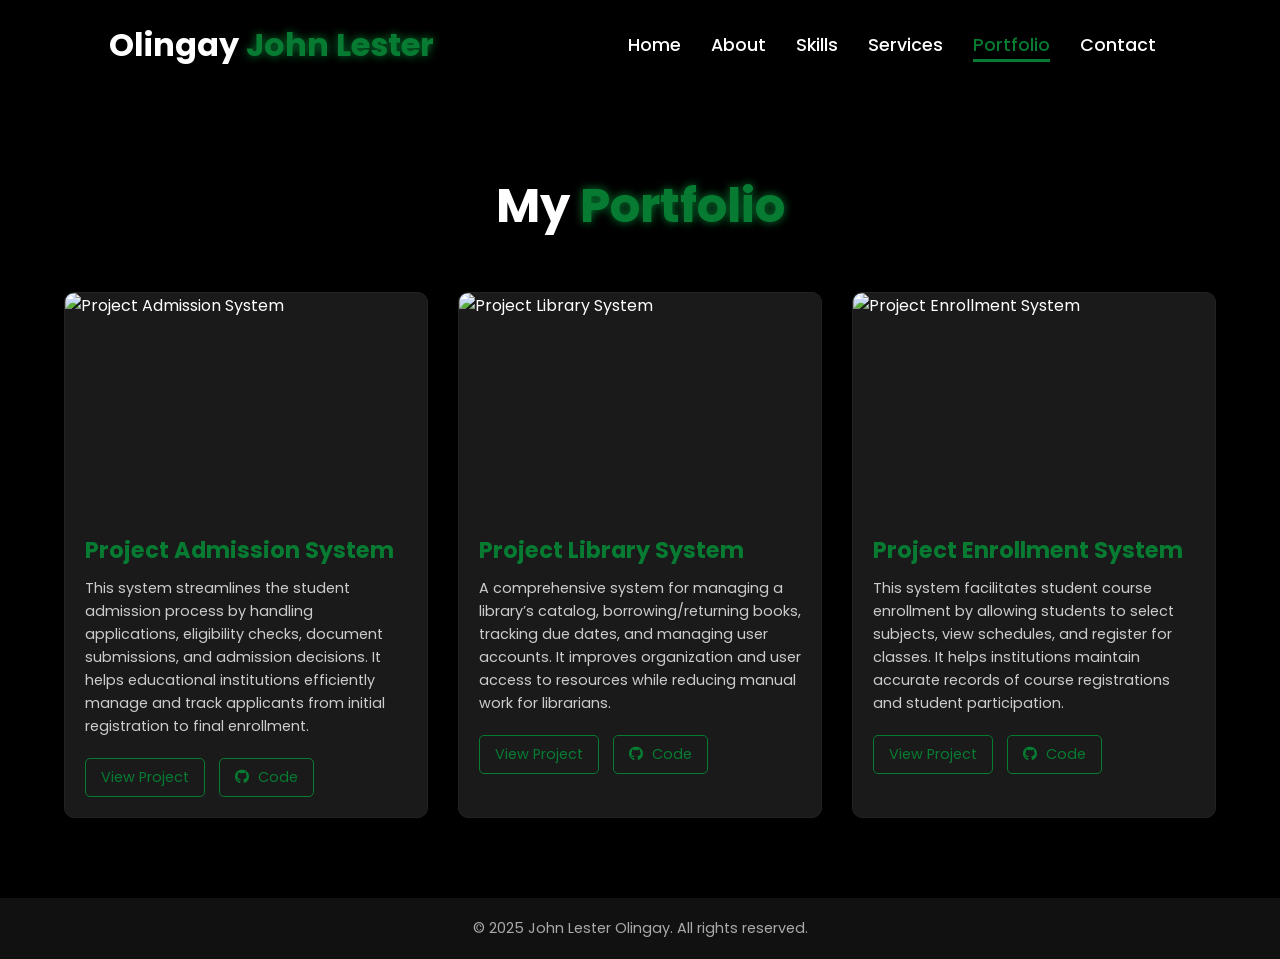
==== portfolio.html @ 80d1571b "Add files via upload" ====
<!DOCTYPE html>
<html lang="en">
<head>
    <meta charset="UTF-8">
    <meta name="viewport" content="width=device-width, initial-scale=1.0">
    <link rel="stylesheet" href="https://cdnjs.cloudflare.com/ajax/libs/font-awesome/6.5.1/css/all.min.css">
    <link rel="stylesheet" href="https://unpkg.com/aos@next/dist/aos.css" />
    <link rel="stylesheet" href="style.css">
    <title>My Portfolio - John Lester Olingay</title>
</head>
<body>
    <nav>
        <div class="nav-container">
             <a href="index.html" class="logo-link">
                <div class="logo" data-aos="zoom-in" data-aos-duration="1500">
                    Olingay <span>John Lester</span>
                </div>
            </a>
            <div class="links">
                <div class="link"><a href="index.html">Home</a></div>
                <div class="link"><a href="about.html">About</a></div>
                <div class="link"><a href="skills.html">Skills</a></div>
                <div class="link"><a href="services.html">Services</a></div>
                <div class="link"><a href="portfolio.html" class="active">Portfolio</a></div>
                <div class="link"><a href="contact.html">Contact</a></div>
            </div>
            <i class="fa-solid fa-bars hamburg" onclick="hamburg()"></i>
        </div>
        <div class="dropdown">
            <div class="links">
                <a href="index.html">Home</a>
                <a href="about.html">About</a>
                <a href="skills.html">Skills</a>
                <a href="services.html">Services</a>
                <a href="portfolio.html">Portfolio</a>
                <a href="contact.html">Contact</a>
                <i class="fa-solid fa-xmark cancel" onclick="cancel()"></i>
            </div>
        </div>
    </nav>

    <section class="page-section portfolio-section">
        <div class="container">
            <h2 class="page-title" data-aos="fade-down">My <span>Portfolio</span></h2>
            <div class="portfolio-grid">
                <!-- Project 1 -->
                <div class="project-card" data-aos="fade-up" data-aos-delay="100">
                    <img src="https://via.placeholder.com/400x300?text=Project+Alpha" alt="Project Admission System">
                    <div class="project-info">
                        <h3>Project Admission System</h3>
                        <p>This system streamlines the student admission process by handling applications, eligibility checks, document submissions, and admission decisions. It helps educational institutions efficiently manage and track applicants from initial registration to final enrollment.</p>
                        <div class="project-links">
                            <a href="#" target="_blank" class="btn-secondary">View Project</a>
                            <a href="#" target="_blank" class="btn-secondary"><i class="fab fa-github"></i> Code</a>
                        </div>
                    </div>
                </div>
                <!-- Project 2 -->
                <div class="project-card" data-aos="fade-up" data-aos-delay="200">
                    <img src="https://via.placeholder.com/400x300?text=Project+Beta" alt="Project Library System">
                    <div class="project-info">
                        <h3>Project Library System</h3>
                        <p>A comprehensive system for managing a library’s catalog, borrowing/returning books, tracking due dates, and managing user accounts. It improves organization and user access to resources while reducing manual work for librarians.</p>
                         <div class="project-links">
                            <a href="#" target="_blank" class="btn-secondary">View Project</a>
                            <a href="#" target="_blank" class="btn-secondary"><i class="fab fa-github"></i> Code</a>
                        </div>
                    </div>
                </div>
                <!-- Project 3 -->
                <div class="project-card" data-aos="fade-up" data-aos-delay="300">
                    <img src="https://via.placeholder.com/400x300?text=Project+Gamma" alt="Project Enrollment System">
                    <div class="project-info">
                        <h3>Project Enrollment System</h3>
                        <p>This system facilitates student course enrollment by allowing students to select subjects, view schedules, and register for classes. It helps institutions maintain accurate records of course registrations and student participation.</p>
                         <div class="project-links">
                            <a href="#" target="_blank" class="btn-secondary">View Project</a>
                            <a href="#" target="_blank" class="btn-secondary"><i class="fab fa-github"></i> Code</a>
                        </div>
                    </div>
                </div>
                 <!-- Add more project cards as needed -->
            </div>
        </div>
    </section>

    <footer>
        <p>© 2025 John Lester Olingay. All rights reserved.</p>
    </footer>

    <script src="https://unpkg.com/aos@next/dist/aos.js"></script>
    <script>
      AOS.init({offset:100});
    </script>
    <script src="script.js"></script>
</body>
</html>
---- style.css ----
@import url('https://fonts.googleapis.com/css2?family=Poppins:wght@100;200;300;400;500;600;700&display=swap');

:root {
    --primary-color: #077b32;
    --text-color: white;
    --bg-color: black;
    --card-bg-color: #1a1a1a; /* Slightly lighter than body for cards */
    --border-color: #222;
}

*{
    padding: 0;
    margin: 0;
    font-family: 'Poppins', sans-serif;
    box-sizing: border-box;
}

html {
    scroll-behavior: smooth;
}

body{
    width: 100%;
    min-height: 100vh; /* Changed from height to min-height */
    overflow-x: hidden; /* Allow vertical scroll, prevent horizontal */
    background-color: var(--bg-color);
    color: var(--text-color);
    display: flex;
    flex-direction: column;
}

/* Navigation Styles (largely from original) */
nav{
    width: 100%;
    height: 10vh;
    position: sticky;
    top: 0;
    z-index: 1000; /* Ensure nav is on top */
    background-color: rgba(0,0,0,0.8); /* Added slight background for scrolling */
    backdrop-filter: blur(5px);
}
.nav-container{
    width: 100%;
    height: 100%;
    display: flex;
    justify-content: space-around;
    align-items: center;
    padding: 0 20px; /* Added padding for smaller screens */
}
.logo-link {
    text-decoration: none;
}
.logo{
    color: var(--text-color);
    font-size: 2rem;
    font-weight: bold;
}
.logo span{
    color: var(--primary-color);
    text-shadow: 0 0 10px var(--primary-color);
}
.hamburg,
.cancel{
    cursor: pointer;
    position: absolute;
    right: 25px; /* Adjusted */
    top: 50%;     /* Vertically center */
    transform: translateY(-50%); /* Vertically center */
    color: var(--text-color);
    display: none;
    font-size: clamp(2rem, 0.5rem + 5vw, 2.5rem); /* Adjusted font size */
}
.nav-container .links{
    display: flex;
}
.nav-container .links a{
    position: relative;
    font-size: 1.1rem; /* Slightly reduced */
    color: var(--text-color);
    margin: 0 15px; /* Adjusted margin */
    text-decoration: none;
    font-weight: 500; /* Adjusted font weight */
    transition: 0.3s linear;
    padding: 5px 0;
}
.nav-container .links a::before{
    position: absolute;
    content: "";
    bottom: 0; /* Adjusted for padding */
    left: 0;
    width: 0%;
    height: 3px;
    background-color: var(--primary-color);
    transition: 0.2s linear;
}
.nav-container .links a:hover::before,
.nav-container .links a.active::before { /* Style for active link */
    width: 100%;
}
.nav-container .links a:hover,
.nav-container .links a.active {
    color: var(--primary-color);
}
.dropdown{
    z-index: 999; /* Below nav sticky */
    position: fixed; /* Changed to fixed for better overlay */
    top: 0;
    left: 0;
    transform: translateY(-100%); /* Start off-screen */
    width: 100%;
    height: auto;
    background-color: rgba(0,0,0,0.95); /* Darker for better readability */
    box-shadow:  0 0 20px black;
    transition: transform 0.3s ease-in-out; /* Smoother transition */
    padding-top: 70px; /* Space for nav bar */
}
.dropdown .links a{
    display: flex;
    color: var(--text-color);
    text-decoration: none;
    justify-content: center;
    padding: 18px 0; /* Increased padding */
    align-items: center;
    font-size: 1.2rem;
    transition: 0.2s linear;
}
.dropdown .links a:hover{
    background-color: var(--primary-color);
    color: var(--bg-color); /* Ensure text is visible on hover */
}
.dropdown .cancel { /* Position cancel button within dropdown */
    position: absolute;
    top: 15px;
    right: 25px;
    font-size: 2rem;
    color: var(--text-color);
}


/* Hero Section (Home Page) */
.hero-section {
    width: 100%;
    height: 90vh; /* Takes remaining height after nav */
    display: flex;
    align-items: center;
    justify-content: center;
}
.main-container{
    width: 100%;
    height: 100%;
    display: flex;
    justify-content: space-evenly;
    align-items: center;
    padding: 0 5%; /* Added padding */
}
.main-container .image{
    width: clamp(250px, 40vw, 450px); /* Responsive image size */
    height: auto; /* Maintain aspect ratio */
    max-height: 75vh;
    border-radius: 50%;
    overflow: hidden;
    box-shadow: 0 0 50px var(--primary-color);
    flex-shrink: 0; /* Prevent shrinking too much */
}
.main-container .image img{
    width: 100%;
    height: 100%;
    object-fit: cover; /* Ensure image covers the area */
}
.main-container .image:hover{
    animation: animateHeroImage 1.5s ease-in-out infinite;
}
@keyframes animateHeroImage { /* Renamed animation */
    0%{ scale: 1; }
    50%{ scale: 1.05; }
    100%{ scale: 1; }
}
.main-container .content{
    color: var(--text-color);
    width: 50%;
    min-width: 300px; /* Ensure content doesn't get too squeezed */
    min-height: 100px;
}
.content h1{
    font-size: clamp(2rem, 1rem + 5vw, 3rem); /* Adjusted font size */
}
.content h1 span{
    color: var(--primary-color);
    text-shadow: 0  0 10px var(--primary-color);
}
.content .typewriter{
    font-size: clamp(1.5rem, 0.8rem + 4vw, 2.5rem); /* Adjusted font size */
    font-weight: 600;
    min-height: 1.5em; /* Reserve space for text */
}
.content .typewriter-text{
    color: var(--primary-color);
    text-shadow: 0 0 10px var(--primary-color);
}
.content p{
    font-size: clamp(0.9rem , 0.5rem + 1vw, 1.1rem); /* Adjusted font size */
    margin: 15px 0; /* Adjusted margin */
    line-height: 1.6;
}
.social-links i{
    display: inline-flex;
    justify-content: center;
    align-items: center;
    width: 3rem;
    height: 3rem;
    background-color: transparent;
    border: 0.2rem solid var(--primary-color);
    border-radius: 50%;
    color: var(--primary-color);
    margin: 10px 10px 10px 0; /* Adjusted margin */
    font-size: 1.5rem;
    transition: 0.2s linear;
}
.social-links i:hover{
    scale: 1.2; /* Slightly reduced scale */
    color: var(--bg-color);
    background-color: var(--primary-color);
    filter: drop-shadow(0 0 10px var(--primary-color));
}
.content button, .btn-primary {
    display: inline-block;
    padding: 12px 30px; /* Using padding for sizing */
    margin-top: 20px; /* Adjusted margin */
    background-color: var(--primary-color);
    color: var(--text-color);
    border: 2px solid var(--primary-color);
    outline: none;
    font-size: 1rem; /* Adjusted font size */
    font-weight: 600; /* Adjusted font weight */
    border-radius: 5px;
    transition: 0.2s linear;
    text-decoration: none;
    cursor: pointer;
}
.content button:hover, .btn-primary:hover {
    scale: 1.05; /* Adjusted scale */
    color: var(--primary-color);
    background-color: transparent;
    box-shadow: 0 0 20px var(--primary-color); /* Adjusted shadow */
}

/* General Page Styles */
.page-section {
    padding: 80px 5%; /* Standard padding for sections */
    flex-grow: 1; /* Allows footer to be at bottom */
    width: 100%;
}
.container {
    max-width: 1200px;
    margin: 0 auto;
}
.page-title {
    text-align: center;
    font-size: clamp(2rem, 1.5rem + 3vw, 3rem);
    margin-bottom: 50px;
    color: var(--text-color);
}
.page-title span {
    color: var(--primary-color);
    text-shadow: 0 0 10px var(--primary-color);
}

/* About Page Styles */
.about-section .about-content {
    display: flex;
    align-items: center;
    gap: 40px;
    flex-wrap: wrap; /* Allow wrapping on smaller screens */
    justify-content: center;
}
.about-section .about-image {
    flex: 1;
    max-width: 350px;
    min-width: 280px;
    border-radius: 15px;
    overflow: hidden;
    box-shadow: 0 0 30px rgba(7, 123, 50, 0.5);
}
.about-section .about-image img {
    width: 100%;
    display: block;
}
.about-section .about-text {
    flex: 2;
    min-width: 300px;
}
.about-section .about-text h3 {
    font-size: clamp(1.5rem, 1rem + 2vw, 2rem);
    color: var(--primary-color);
    margin-bottom: 15px;
}
.about-section .about-text p {
    font-size: clamp(0.9rem, 0.8rem + 0.5vw, 1rem);
    line-height: 1.7;
    margin-bottom: 15px;
}

/* Skills Page Styles */
.skills-grid {
    display: grid;
    grid-template-columns: repeat(auto-fit, minmax(250px, 1fr));
    gap: 30px;
}
.skill-item {
    background-color: var(--card-bg-color);
    padding: 25px;
    border-radius: 10px;
    text-align: center;
    border: 1px solid var(--border-color);
    transition: transform 0.3s ease, box-shadow 0.3s ease;
}
.skill-item:hover {
    transform: translateY(-5px);
    box-shadow: 0 10px 20px rgba(7, 123, 50, 0.3);
}
.skill-icon {
    font-size: 3rem;
    color: var(--primary-color);
    margin-bottom: 15px;
}
.skill-item h3 {
    font-size: 1.3rem;
    margin-bottom: 10px;
    color: var(--text-color);
}
.skill-bar {
    width: 100%;
    background-color: #333;
    border-radius: 5px;
    overflow: hidden;
    height: 20px;
}
.skill-level {
    height: 100%;
    background-color: var(--primary-color);
    color: var(--bg-color);
    font-weight: bold;
    font-size: 0.8rem;
    line-height: 20px;
    text-align: right;
    padding-right: 5px;
}

/* Services Page Styles */
.services-grid {
    display: grid;
    grid-template-columns: repeat(auto-fit, minmax(300px, 1fr));
    gap: 30px;
}
.service-card {
    background-color: var(--card-bg-color);
    padding: 30px;
    border-radius: 10px;
    text-align: center;
    border: 1px solid var(--border-color);
    transition: transform 0.3s ease, box-shadow 0.3s ease;
}
.service-card:hover {
    transform: translateY(-10px);
    box-shadow: 0 10px 30px rgba(7, 123, 50, 0.4);
}
.service-icon {
    font-size: 3rem;
    color: var(--primary-color);
    margin-bottom: 20px;
}
.service-card h3 {
    font-size: 1.5rem;
    margin-bottom: 15px;
    color: var(--text-color);
}
.service-card p {
    font-size: 0.95rem;
    line-height: 1.6;
    color: #ccc; /* Lighter text for description */
}

/* Portfolio Page Styles */
.portfolio-grid {
    display: grid;
    grid-template-columns: repeat(auto-fit, minmax(320px, 1fr));
    gap: 30px;
}
.project-card {
    background-color: var(--card-bg-color);
    border-radius: 10px;
    overflow: hidden;
    border: 1px solid var(--border-color);
    transition: transform 0.3s ease, box-shadow 0.3s ease;
}
.project-card:hover {
    transform: translateY(-10px);
    box-shadow: 0 10px 30px rgba(7, 123, 50, 0.4);
}
.project-card img {
    width: 100%;
    height: 220px;
    object-fit: cover;
    display: block;
}
.project-info {
    padding: 20px;
}
.project-info h3 {
    font-size: 1.4rem;
    margin-bottom: 10px;
    color: var(--primary-color);
}
.project-info p {
    font-size: 0.9rem;
    line-height: 1.6;
    margin-bottom: 15px;
    color: #ccc;
}
.project-links a {
    display: inline-block;
    text-decoration: none;
    color: var(--primary-color);
    border: 1px solid var(--primary-color);
    padding: 8px 15px;
    border-radius: 5px;
    margin-right: 10px;
    margin-top: 5px;
    font-size: 0.9rem;
    transition: background-color 0.3s, color 0.3s;
}
.project-links a:hover {
    background-color: var(--primary-color);
    color: var(--bg-color);
}
.project-links a i {
    margin-right: 5px;
}

/* Contact Page Styles */
.contact-section .contact-content {
    display: flex;
    gap: 40px;
    flex-wrap: wrap;
}
.contact-info {
    flex: 1;
    min-width: 300px;
    background-color: var(--card-bg-color);
    padding: 30px;
    border-radius: 10px;
    border: 1px solid var(--border-color);
}
.contact-info h3 {
    font-size: 1.8rem;
    color: var(--primary-color);
    margin-bottom: 20px;
}
.contact-info p {
    font-size: 1rem;
    line-height: 1.8;
    margin-bottom: 15px;
    display: flex;
    align-items: center;
}
.contact-info p i {
    color: var(--primary-color);
    margin-right: 15px;
    font-size: 1.2rem;
    width: 20px; /* Align icons */
    text-align: center;
}
.contact-social-links {
    margin-top: 20px;
}
.contact-social-links a {
    display: inline-flex;
    justify-content: center;
    align-items: center;
    width: 40px;
    height: 40px;
    background-color: transparent;
    border: 2px solid var(--primary-color);
    border-radius: 50%;
    color: var(--primary-color);
    margin-right: 10px;
    font-size: 1.2rem;
    transition: 0.3s;
}
.contact-social-links a:hover {
    background-color: var(--primary-color);
    color: var(--bg-color);
    transform: scale(1.1);
}

.contact-form {
    flex: 1.5;
    min-width: 300px;
    background-color: var(--card-bg-color);
    padding: 30px;
    border-radius: 10px;
    border: 1px solid var(--border-color);
}
.form-group {
    margin-bottom: 20px;
}
.contact-form input,
.contact-form textarea {
    width: 100%;
    padding: 12px;
    border-radius: 5px;
    border: 1px solid #444;
    background-color: #222; /* Darker input background */
    color: var(--text-color);
    font-size: 1rem;
}
.contact-form input:focus,
.contact-form textarea:focus {
    outline: none;
    border-color: var(--primary-color);
    box-shadow: 0 0 8px rgba(7, 123, 50, 0.5);
}
.contact-form button { /* Reusing .btn-primary styles defined earlier */
    width: auto; /* Let padding define width */
}


/* Footer Styles */
footer {
    background-color: #111; /* Slightly different from main bg */
    color: #aaa;
    text-align: center;
    padding: 20px 0;
    margin-top: auto; /* Pushes footer to bottom if content is short */
    width: 100%;
    font-size: 0.9rem;
}

/* Media Queries (largely from original, with adjustments) */
@media (max-width:884px) {
    nav .logo{
        position: absolute; /* Keep logo on left */
        top: 50%;
        transform: translateY(-50%);
        left: 20px;
        font-size: 1.5rem;
    }
    .nav-container .links{
        display: none; /* Hide desktop links */
    }
    .hamburg{ /* .cancel styling is inside .dropdown */
        display: block; /* Show hamburger */
    }
    .main-container { /* For Hero Section */
        flex-direction: column;
        text-align: center; /* Center content when stacked */
        padding: 20px; /* Adjust padding */
    }
    .main-container .image{
        width: 60%; /* Adjust image size */
        max-width: 300px;
        margin-bottom: 30px; /* Space between image and text */
    }
    .main-container .content{
        width: 90%; /* Content takes more width */
    }
    .social-links {
        justify-content: center; /* Center social links */
    }
    .content button {
        width: 60%; /* Make button wider */
        margin-left: auto;
        margin-right: auto;
    }
    .page-section {
        padding: 60px 5%;
    }
    .about-section .about-content {
        flex-direction: column;
    }
    .about-section .about-image {
        margin-bottom: 30px;
    }
}

@media (max-width:480px){ /* Refined smaller screen breakpoint */
    .main-container .image{
        width: 70%;
        max-height: 250px; /* Adjust max height for very small screens */
    }
    .main-container .content{
        width: 100%;
    }
    .content h1 {
        font-size: 1.8rem;
    }
    .content .typewriter {
        font-size: 1.3rem;
    }
    .social-links i{
        width: 2.5rem;
        height: 2.5rem;
        font-size: 1.2rem;
    }
    .content button, .btn-primary {
        width: 80%;
        padding: 10px 20px;
        font-size: 0.9rem;
    }
    .skills-grid, .services-grid, .portfolio-grid {
        grid-template-columns: 1fr; /* Stack cards on very small screens */
    }
    .contact-section .contact-content {
        flex-direction: column;
    }
    .contact-info, .contact-form {
        width: 100%;
    }
    .page-title {
        font-size: 1.8rem;
        margin-bottom: 30px;
    }
    nav .logo {
        font-size: 1.3rem;
    }
    .hamburg {
        font-size: 1.8rem;
    }
}
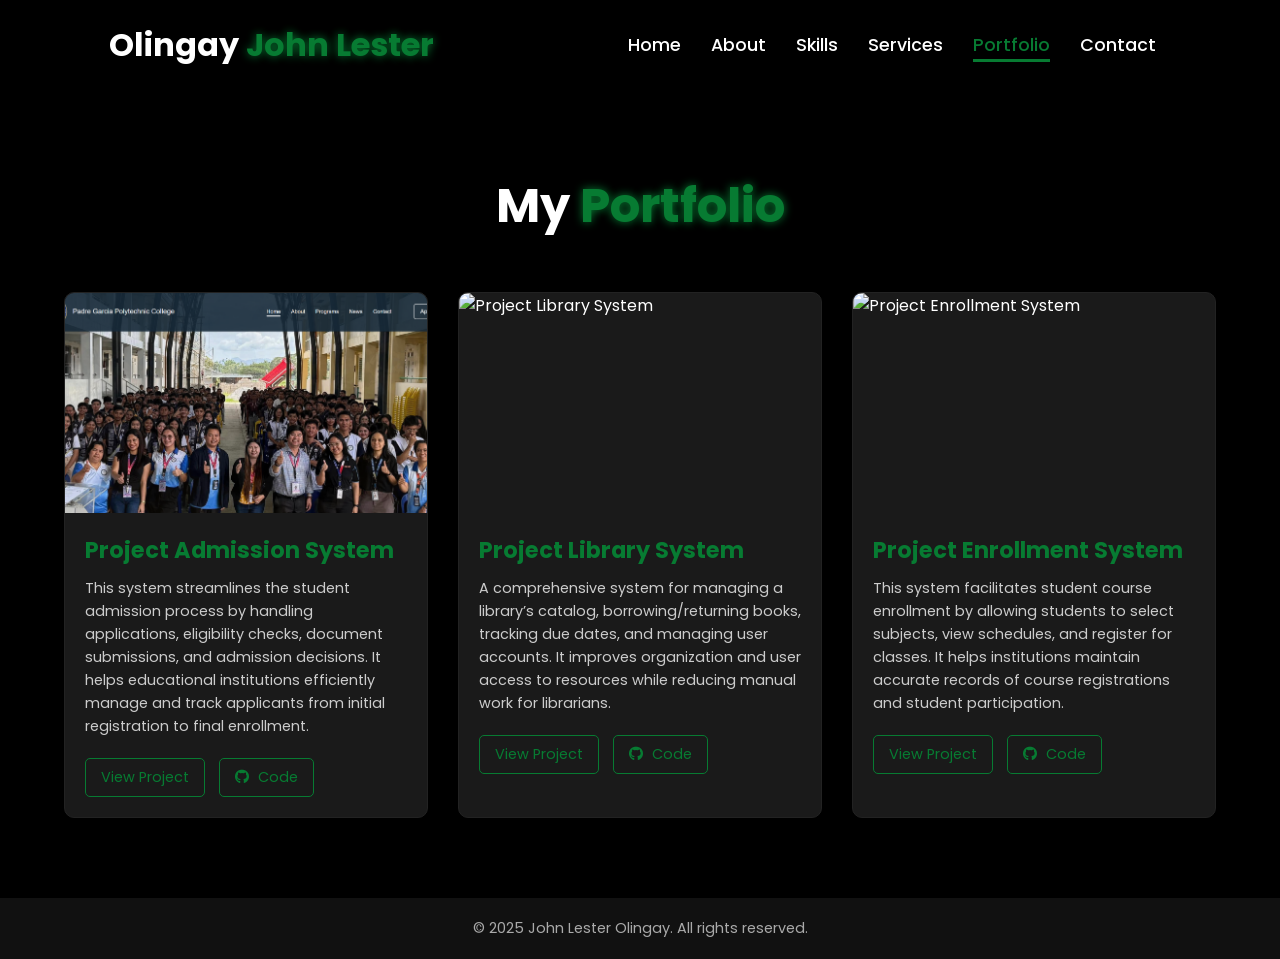
==== commit db844ea9: "Update portfolio.html" ====
--- a/portfolio.html
+++ b/portfolio.html
@@ -45,13 +45,13 @@
             <div class="portfolio-grid">
                 <!-- Project 1 -->
                 <div class="project-card" data-aos="fade-up" data-aos-delay="100">
-                    <img src="https://via.placeholder.com/400x300?text=Project+Alpha" alt="Project Admission System">
+                    <img src="admission.jpg.png" alt="Project Admission System">
                     <div class="project-info">
                         <h3>Project Admission System</h3>
                         <p>This system streamlines the student admission process by handling applications, eligibility checks, document submissions, and admission decisions. It helps educational institutions efficiently manage and track applicants from initial registration to final enrollment.</p>
                         <div class="project-links">
-                            <a href="#" target="_blank" class="btn-secondary">View Project</a>
-                            <a href="#" target="_blank" class="btn-secondary"><i class="fab fa-github"></i> Code</a>
+                            <a href="https://web-production-d3d7.up.railway.app/" target="_blank" class="btn-secondary">View Project</a>
+                            <a href="https://github.com/01-J-L/Admission_Finals_System.git" target="_blank" class="btn-secondary"><i class="fab fa-github"></i> Code</a>
                         </div>
                     </div>
                 </div>
@@ -94,4 +94,4 @@
     </script>
     <script src="script.js"></script>
 </body>
-</html>+</html>
